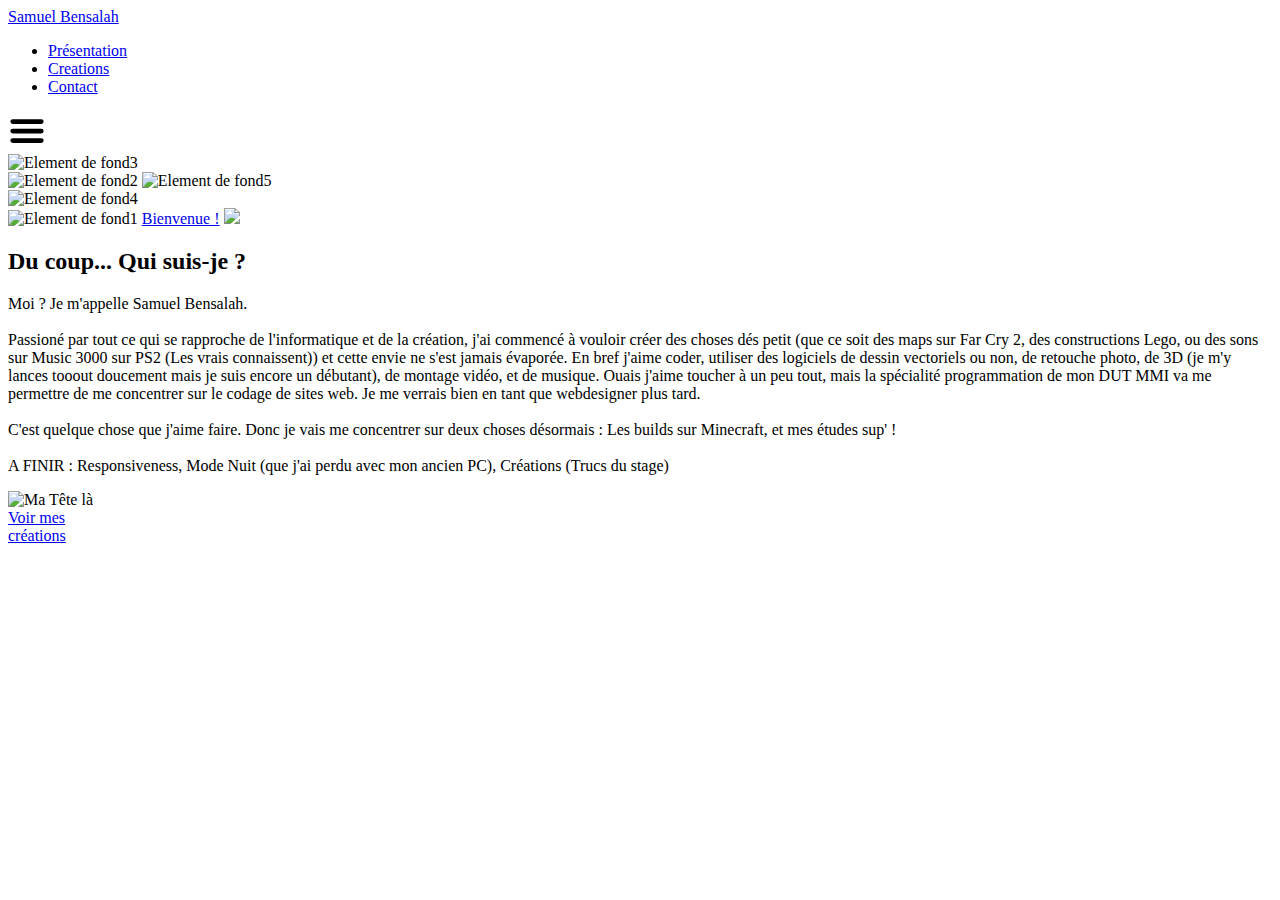
==== index.html @ 0daf7a32 "Update index.html" ====
<!DOCTYPE html>
<html lang="fr">
<head>
    <meta charset="UTF-8">
    <meta http-equiv="X-UA-Compatible" content="IE=edge">
    <meta name="viewport" content="width=device-width, initial-scale=1.0">
    <link rel="stylesheet" href="styles/style.css">
    <title>Portfolio - Sam'</title>
</head>
<body>
    <header>
        <div>
            <a href="#" onclick="return false">Samuel Bensalah</a>
        </div>
        <ul>
            <li><a href="#" class="active">Présentation</a></li>
            <li><a href="creations.html">Creations</a></li>
            <li><a href="contact.html">Contact</a></li>
        </ul>
        <svg class="menubutton" xmlns="http://www.w3.org/2000/svg" width="38" height="38" viewBox="0 0 24 24" fill="none" stroke="#000000" stroke-width="3" stroke-linecap="round" stroke-linejoin="round"><line x1="3" y1="12" x2="21" y2="12"></line><line x1="3" y1="6" x2="21" y2="6"></line><line x1="3" y1="18" x2="21" y2="18"></line></svg>
    </header>

    <section>
        <div id="barrefond"></div>
        <div id="barrefond2"></div>
        <img src="SVG/3.svg" id="forme3" alt="Element de fond3">
        <div id="rondfond"></div>

        <div id="cadrehaut"></div>
        
        <img src="SVG/2.svg" id="forme2" alt="Element de fond2">
        
        
        <img src="img/5.png" id="forme5" alt="Element de fond5">
        <div class="cadrebas" id="cadrebas1"></div>
        <div class="cadrebas" id="cadrebas2"></div>
        <img src="SVG/4.svg" id="forme4" alt="Element de fond4">
        <div class="cadrebas" id="cadrebas3"></div>
        <img src="SVG/1.svg" id="forme1" alt="Element de fond1">
        <a href="#" onclick="return false" id="welcome">Bienvenue !</a>
        <img src="SVG/Dark_theme.svg" id="dark" onclick="JourNuit()">
    </section>

    <!--TRANSITION A FAIRE-->
    <div id="transition">
        <div></div>
        <div></div>
    </div>

    <div class="sec">
        <h2>Du coup... Qui suis-je ?</h2>
        <div class="flex">
            <p>Moi ? Je m'appelle Samuel Bensalah.<br><br>
            Passioné par tout ce qui se rapproche de l'informatique et de la création, j'ai commencé à vouloir créer des choses dés petit
            (que ce soit des maps sur Far Cry 2, des constructions Lego, ou des sons sur Music 3000 sur PS2 (Les vrais connaissent)) et cette 
            envie ne s'est jamais évaporée. En bref j'aime coder, utiliser des logiciels de dessin vectoriels ou non, de retouche photo, 
            de 3D (je m'y lances tooout doucement mais je suis encore un débutant), de montage vidéo, et de musique. Ouais j'aime toucher à un 
            peu tout, mais la spécialité programmation de mon DUT MMI va me permettre de me concentrer sur le codage de sites web. Je me verrais 
            bien en tant que webdesigner plus tard.<br><br>
            C'est quelque chose que j'aime faire. Donc je vais me concentrer sur deux choses désormais : Les builds sur Minecraft, 
            et mes études sup' !<br><br>
            A FINIR : Responsiveness, Mode Nuit (que j'ai perdu avec mon ancien PC), Créations (Trucs du stage)</p>
            <img src="img/Pp_Glitchée2.png" width="50%" alt="Ma Tête là">
        </div>
        
    </div>

    <div class="flex">
        <a href="creations.html" id="creations">Voir mes <br> créations
            <div id="cadreHautGauche"></div>
            <div id="cadreBasDroite"></div>
            <div id="cadreHautDroite"></div>
            <div id="cadreBasGauche"></div>
        </a>
    </div>
</body>
<script>
    let image1 = document.getElementById('forme1');
    let image3 = document.getElementById('forme3');
    let image4 = document.getElementById('forme4');
    let transition = document.getElementById('transition');

    window.addEventListener('scroll', function(){
        let roulette = window.scrollY;
        image3.style.top = roulette * 0.5 + 'px';
        image4.style.transform = 'rotate(45deg) scaleY(0.7) translateX(-' + roulette * 0.75 + 'px)';
        image1.style.transform = 'rotate(45deg) translateX('+ (roulette - 300) + 'px)';
        transition.style.top = roulette + 'px';
        document.querySelector("ul").classList.remove("ouvert")
    })

    function JourNuit(){
        console.log("appuyé");
        document.body.classList.toggle("nuit")
    }

    document.querySelector(".menubutton").addEventListener("click", Menu);

    function Menu(){
        console.log("Menu clicked");
        document.querySelector("ul").classList.toggle("ouvert")
    }
</script>
</html>
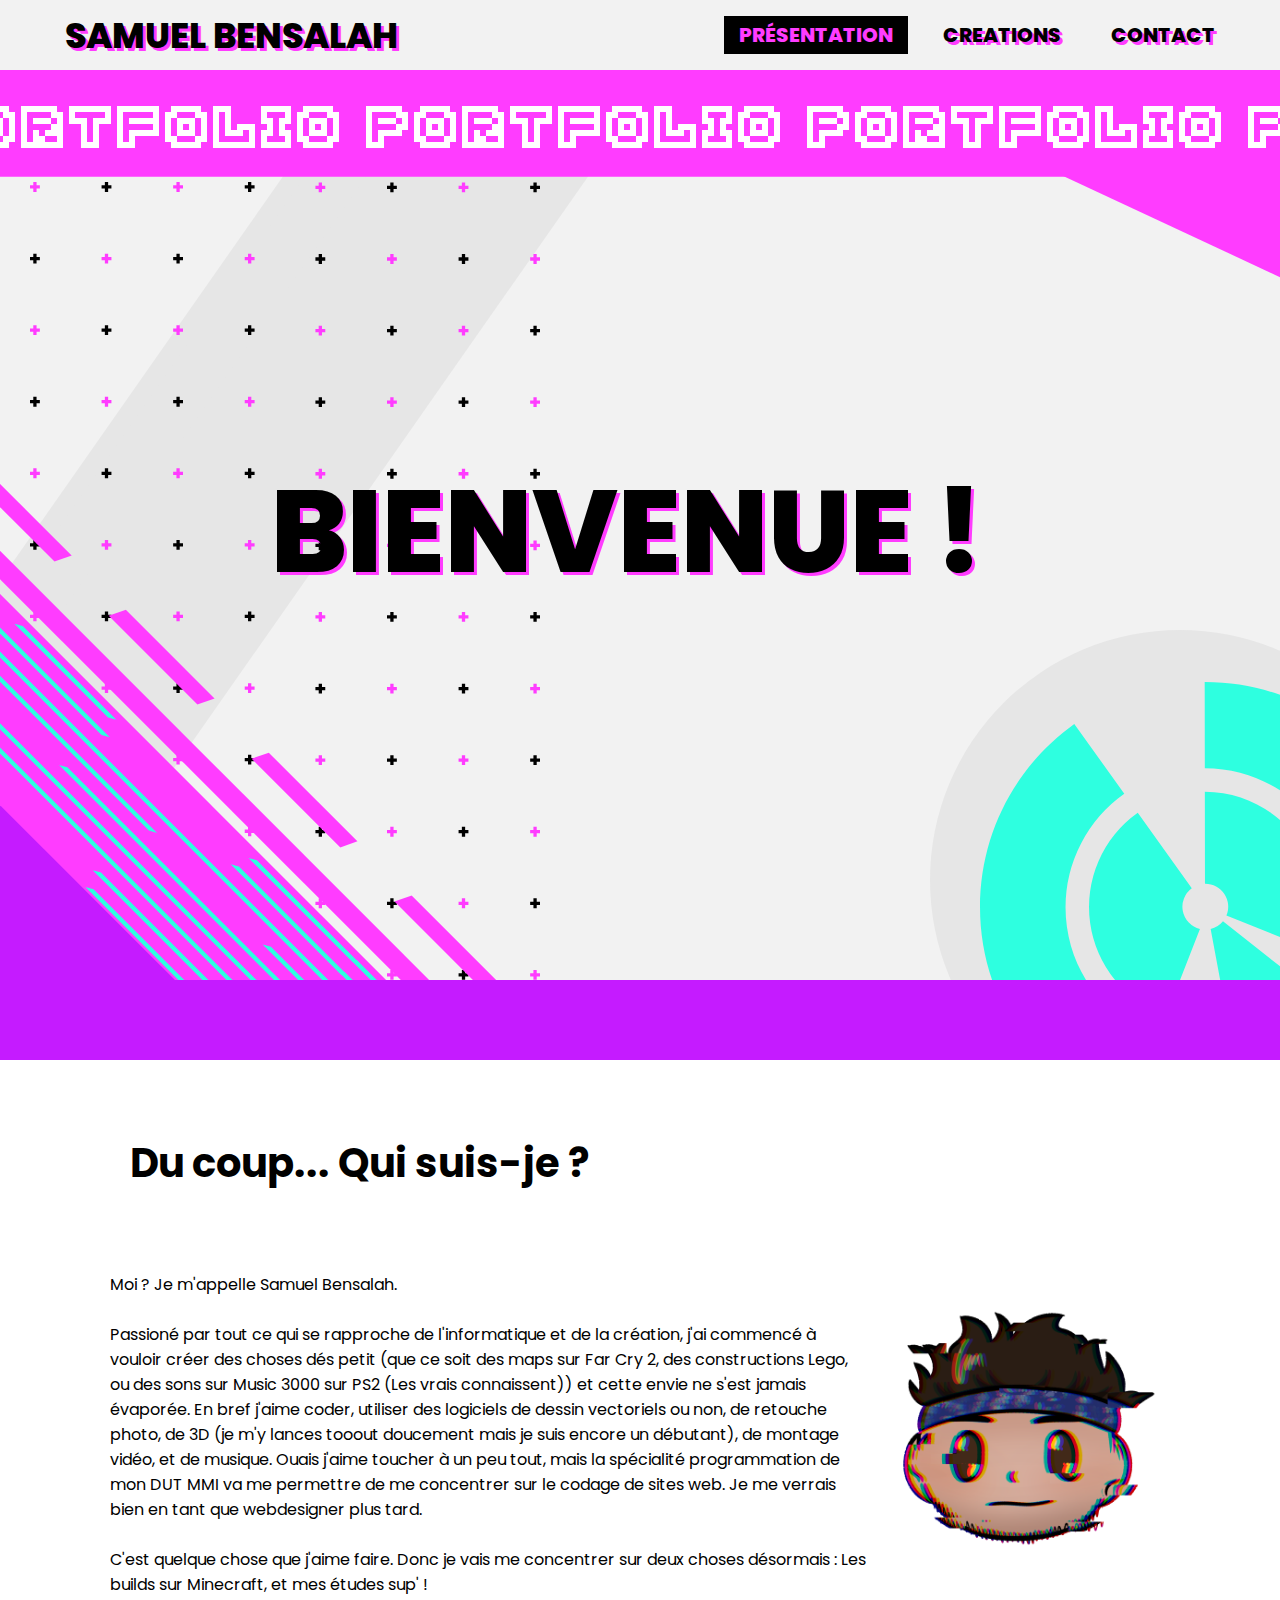
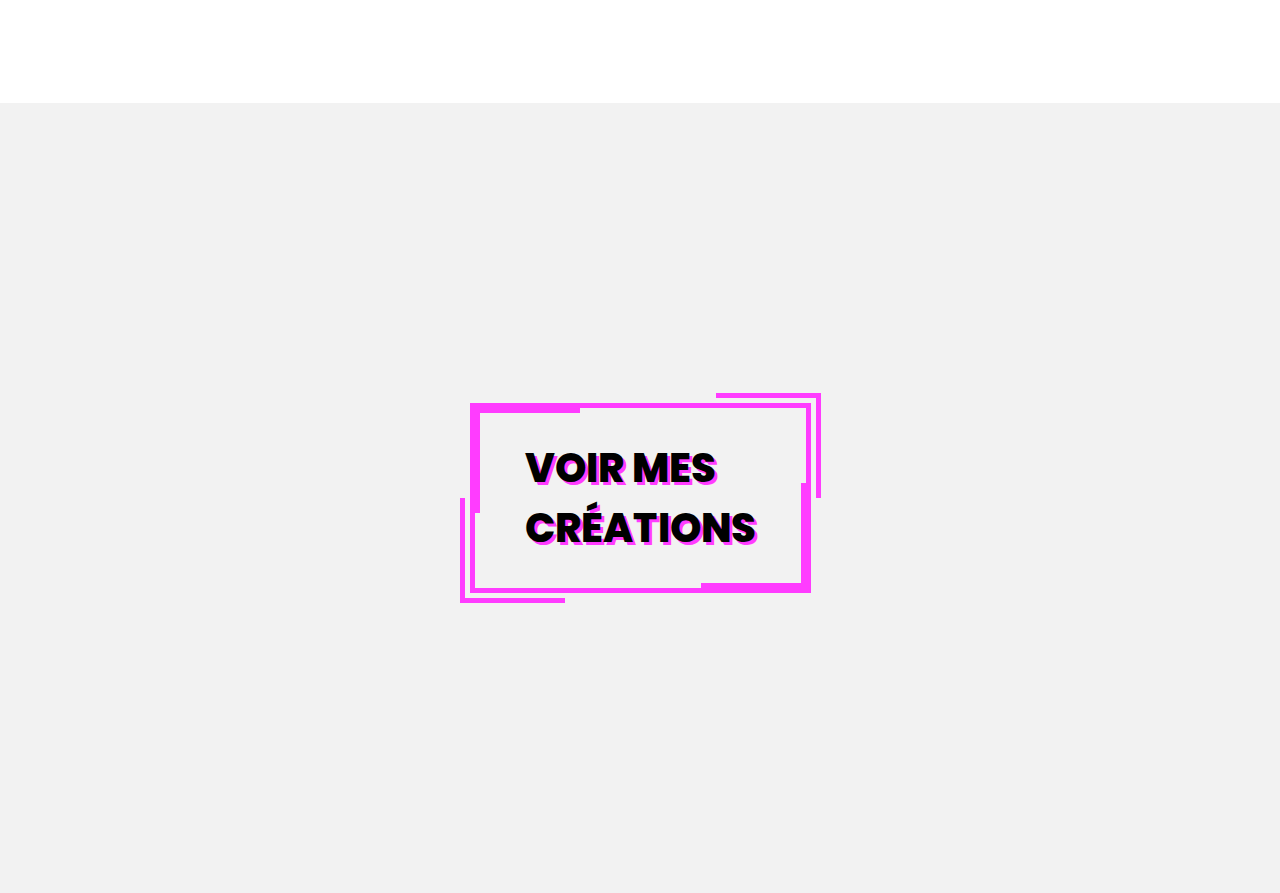
==== commit feef0ef6: "Add files via upload" ====
--- a/index.html
+++ b/index.html
@@ -6,6 +6,203 @@
     <meta name="viewport" content="width=device-width, initial-scale=1.0">
     <link rel="stylesheet" href="styles/style.css">
     <title>Portfolio - Sam'</title>
+
+    <style>
+    .flex>img{
+        min-width: 300px;
+    }
+        /******Section******/
+
+        section{
+            position:relative;
+            height:100vh;
+            width:100%;
+            overflow:hidden;
+        }
+
+        section>div, section>img{
+            position:absolute;
+        }
+
+        .cadrebas{
+            bottom:50px;
+        }
+
+        #cadrebas1{
+            background: #FF3CFF;
+            height: 20px;
+            width: 700px;
+            transform:translate(-135px, -140px) rotate(45deg)
+        }
+
+        #cadrebas2{
+            background: #FF3CFF;
+            height: 150px;
+            width: 560px;
+            transform:translate(-135px, -10px) rotate(45deg)
+        }
+
+        #cadrebas3{
+            background: #C51BFF;
+            height: 130px;
+            width: 250px;
+            transform:translate(-82px, 75px) rotate(45deg);
+        }
+
+        #cadrehaut{
+            background: #FF3CFF;
+            height: 150px;
+            width: 300px;
+            right:-50px;
+            top: -90px;
+            transform: rotate(25deg) scale(2)
+        }
+
+        #barrefond{
+        background: #E6E6E6;
+        width: 250px;
+        height: 1500px;
+        transform: translateY(-210px) rotate(35deg);
+        animation: barrefond1 7s infinite alternate
+        }
+
+        @keyframes barrefond1{
+            0%{transform: translate(0px, -210px) rotate(35deg);}
+            100%{transform:translate(900px, -210px) rotate(35deg);}
+        }
+
+        #barrefond2{
+            background: #E6E6E6;
+            width: 50px;
+            height: 1500px;
+            transform: translateY(-210px) rotate(35deg);
+            animation: barrefond2 8s infinite alternate;
+            }
+
+        @keyframes barrefond2{
+            0%{transform: translate(-200px, -210px) rotate(35deg);}
+            100%{transform:translate(1700px, -210px) rotate(35deg);}
+        }
+
+        #rondfond{
+            background:#E6E6E6;
+            width: 500px;
+            height: 500px;
+            border-radius: 50%;
+            bottom:-150px;
+            right:-150px;
+        }
+
+        #forme1{
+        left: -200px;
+        bottom: 70px;
+        height: 17px;
+        width: 1212px;
+        transform:rotate(45deg);
+        }
+
+
+        #forme2{
+            width: 450px;
+            height: 450px;
+            bottom:-150px;
+            right:-150px;
+            animation: forme2 3s infinite;
+            animation-timing-function: linear;
+
+        }
+
+        @keyframes forme2{
+            0%{transform: rotate(0);}
+            100%{transform: rotate(1turn);}
+        }
+
+        #forme3{
+            top:30px;
+            left:30px;
+            width: 510px;
+            height: 1085px;
+            /*deplacement 90px*/
+        }
+
+        #forme4{
+        bottom:-230px;
+        left:-500px;
+        height: 401px;
+        width: 1614px;
+        transform: rotate(45deg) scaleY(0.7) translateX(0px);
+        /*deplacement 1614px*/
+        }
+
+        #forme5{
+            animation: forme5 7s infinite;
+            animation-timing-function: linear;
+            right: -850px;
+            }
+            
+        @keyframes forme5{
+            0%{transform: rotate(25deg) translate(441px, 100px);}
+            100%{transform: rotate(25deg) translate(0px, 100px);}
+        }
+
+        #welcome{
+            position:absolute;
+            top:40%;
+            left:20vw;
+            font-size:9vw;
+        }
+
+
+        /******Bouton Créations******/
+
+        #creations{
+            position: relative;
+            margin: 0px auto;
+            font-size: 40px;
+            padding: 30px 50px;
+            border: solid 5px #FF3CFF;
+            transition-duration: 0.5s;
+        }
+
+        #creations:hover{
+            text-shadow:0px 0px #FF3CFF;
+            padding: 50px 70px;
+            transition-duration: 0.5s;
+        }
+
+        #creations>div{
+            position:absolute;
+            width: 100px;
+            height: 100px;
+        }
+        #cadreHautGauche{
+            top:0;
+            left:0;
+            border-top: solid 5px #FF3CFF;
+            border-left: solid 5px #FF3CFF;
+        }
+
+        #cadreBasDroite{
+            bottom:0;
+            right:0;
+            border-bottom: solid 5px #FF3CFF;
+            border-right: solid 5px #FF3CFF;
+        }
+
+        #cadreHautDroite{
+            top:-15px;
+            right:-15px;
+            border-top: solid 5px #FF3CFF;
+            border-right: solid 5px #FF3CFF;
+        }
+
+        #cadreBasGauche{
+            bottom:-15px;
+            left: -15px;
+            border-bottom: solid 5px #FF3CFF;
+            border-left: solid 5px #FF3CFF;
+        }
+    </style>
 </head>
 <body>
     <header>
@@ -38,7 +235,8 @@
         <div class="cadrebas" id="cadrebas3"></div>
         <img src="SVG/1.svg" id="forme1" alt="Element de fond1">
         <a href="#" onclick="return false" id="welcome">Bienvenue !</a>
-        <img src="SVG/Dark_theme.svg" id="dark" onclick="JourNuit()">
+        <!--MODE NUIT A FAIRE-->
+        <!--<img src="svg/Dark_theme.svg" id="dark" onclick="JourNuit()">-->
     </section>
 
     <!--TRANSITION A FAIRE-->
@@ -58,8 +256,7 @@
             peu tout, mais la spécialité programmation de mon DUT MMI va me permettre de me concentrer sur le codage de sites web. Je me verrais 
             bien en tant que webdesigner plus tard.<br><br>
             C'est quelque chose que j'aime faire. Donc je vais me concentrer sur deux choses désormais : Les builds sur Minecraft, 
-            et mes études sup' !<br><br>
-            A FINIR : Responsiveness, Mode Nuit (que j'ai perdu avec mon ancien PC), Créations (Trucs du stage)</p>
+            et mes études sup' !</p>
             <img src="img/Pp_Glitchée2.png" width="50%" alt="Ma Tête là">
         </div>
         
@@ -101,4 +298,4 @@
         document.querySelector("ul").classList.toggle("ouvert")
     }
 </script>
-</html>
+</html>--- a/styles/style.css
+++ b/styles/style.css
@@ -0,0 +1,236 @@
+@import url('https://fonts.googleapis.com/css2?family=Poppins:wght@200;300;400;500;600;700;800&display=swap');
+
+body{
+    margin: 0;
+    padding: 0;
+    background:#F2F2F2;
+    font-family: 'Poppins', sans-serif;
+    transition: 0.5s;
+}
+
+/*******************/
+/******Header******/
+/*******************/
+
+header{
+    display:flex;
+    justify-content:space-between;
+    align-items:center;
+    background: #F2F2F2;
+    border-bottom: solid 10px #FF3CFF;
+    padding: 0px 50px;
+    font-size:20px;
+}
+
+header ul{
+    display:flex;
+    align-items:center;
+}
+
+header ul li{
+
+    margin-left:20px;
+    list-style: none;
+}
+
+a{
+    text-decoration: none;
+    color: #000;
+    text-shadow:3px 3px #FF3CFF;
+    font-weight:800;
+    text-transform: uppercase;
+    padding:5px 15px;
+}
+
+a[onclick="return false"]{
+    pointer-events: none;
+    font-size:35px;
+}
+header ul li a:hover,
+header ul li a.active{
+    color: #FF3CFF;
+    background: #000;
+    text-shadow:none;
+    font-weight:800;
+    text-transform: uppercase;
+}
+
+.menubutton{
+    position: absolute;
+    right:-100px;
+}
+
+/*******************/
+/****TRANSITION.****/
+/*******************/
+/*
+#transition{
+    position:absolute;
+    top:0;
+    z-index:100;
+    height: 100vh;
+    width: 100%;
+    overflow:hidden;
+    padding-top:20vh;
+    transform: translateY(100vh);
+    animation-name : transitionStart;
+    animation-duration: 1s;
+    animation-timing-function: ease-in;
+    animation-iteration-count: initial;
+}
+
+@keyframes transitionStart{
+    0%{
+        transform: translateY(-20vh);
+    }
+
+    30%{
+        transform: translateY(-20vh);
+    }
+
+    100%{
+        transform: translateY(100vh);
+    }
+}
+
+#transition>:nth-child(1){
+    position:absolute;
+    overflow:hidden;
+    box-shadow: 15px 0px 10px #000;
+    height: 10vh;
+    width: 110vw;
+    background: #FF3CFF;
+    transform:rotate(3deg) translate(-5vh, -5vh);
+    z-index:10000;
+}
+
+#transition>:nth-child(2){
+    position:absolute;
+    overflow:hidden;
+    height: 100vh;
+    width: 100vw;
+    background: #E6E6E6;
+}
+
+*/
+
+/*******************/
+.sec{
+    background:#fff;
+    padding:10px 100px;
+    padding-bottom:80px;
+    color:#000;
+    border-top: solid 80px #C51BFF;
+}
+
+h2{
+    padding:30px;
+    font-size:40px;
+}
+
+.flex{
+    margin:300px;
+    display:flex;
+    align-items:center;
+    justify-content: space-between;
+}
+
+.sec>.flex{
+    margin:10px;
+}
+
+/*******************/
+/****JOUR / NUIT****/
+/*******************/
+
+#dark{
+    position: absolute;
+    width: 50px;
+    height: 50px;
+    right:50px;
+    top:50px;
+}
+
+body.nuit{
+    background: #171717;
+    transition: 0.5s;
+}
+
+body.nuit>header{
+    background: #171717;
+    border-bottom: solid 10px #F5E314;
+}
+
+body.nuit a{
+    color: #EB7600;
+    text-shadow:3px 3px #F5E314;
+}
+
+body.nuit #cadrebas1{
+    background: #EB7600;
+}
+
+body.nuit #cadrebas2{
+    background: #EB7600;
+}
+
+body.nuit #cadrebas3{
+    background: #F5E314;
+}
+
+body.nuit #cadrehaut{
+    background: #EB7600;
+}
+
+/********************/
+/**** RESPONSIVE ****/
+/********************/
+@media screen and (max-width:815px){
+
+    ul{
+        display:flex;
+        flex-direction: column;
+        align-items: center;
+        position: absolute;
+        background: #FF3CFF;
+        top:0;
+        left:0;
+        width: 100%;
+        height: 100%;
+        z-index:1;
+        margin:0;
+        padding: 0;
+        padding-top:100px;
+        transform: translateY(-100%);
+        transition: 1s;
+    }
+    li{
+        margin-bottom:80px;
+        margin-top:80px;
+        font-size: 2em;
+    }
+
+    .menubutton{
+        position: absolute;
+        right:10px;
+        top: 10px;
+        z-index:2;
+    }
+    .flex{
+        flex-direction: column;
+        margin:60px 10px;
+    }
+
+    .sec{
+        padding:10px;
+    }
+
+    p{
+        font-size: 0.8em;
+    }
+
+    .ouvert{
+        transform: translateY(0%);
+        transition: 1s;
+    }
+}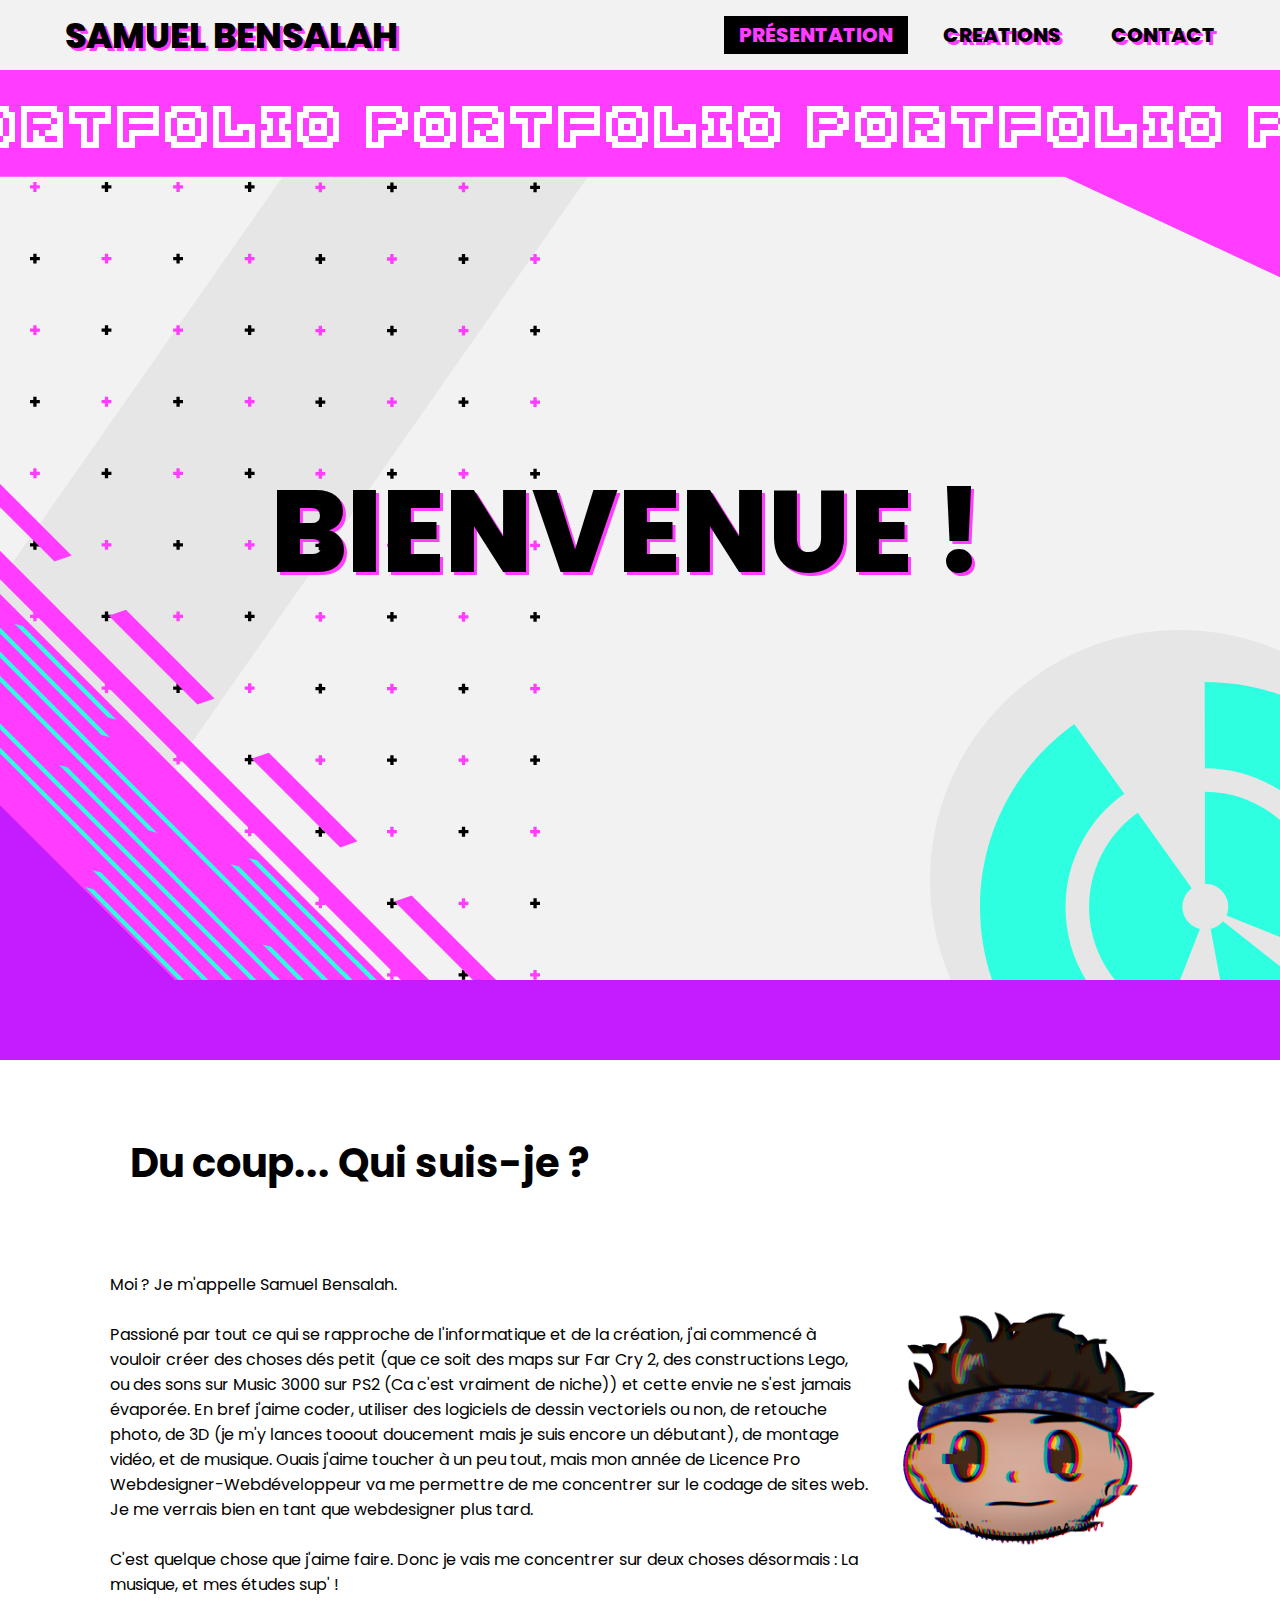
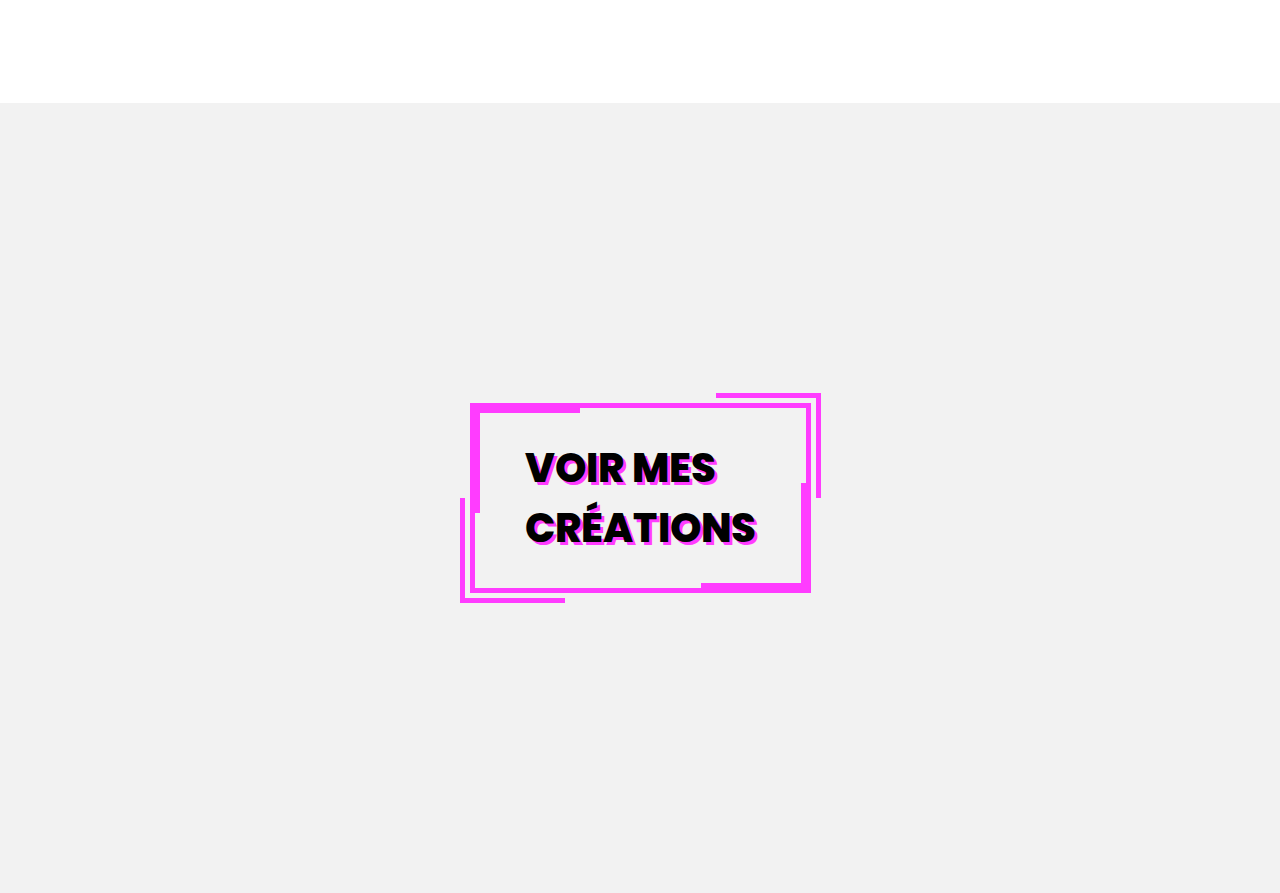
==== commit b0ae3621: "Add files via upload" ====
--- a/index.html
+++ b/index.html
@@ -250,12 +250,12 @@
         <div class="flex">
             <p>Moi ? Je m'appelle Samuel Bensalah.<br><br>
             Passioné par tout ce qui se rapproche de l'informatique et de la création, j'ai commencé à vouloir créer des choses dés petit
-            (que ce soit des maps sur Far Cry 2, des constructions Lego, ou des sons sur Music 3000 sur PS2 (Les vrais connaissent)) et cette 
+            (que ce soit des maps sur Far Cry 2, des constructions Lego, ou des sons sur Music 3000 sur PS2 (Ca c'est vraiment de niche)) et cette 
             envie ne s'est jamais évaporée. En bref j'aime coder, utiliser des logiciels de dessin vectoriels ou non, de retouche photo, 
             de 3D (je m'y lances tooout doucement mais je suis encore un débutant), de montage vidéo, et de musique. Ouais j'aime toucher à un 
-            peu tout, mais la spécialité programmation de mon DUT MMI va me permettre de me concentrer sur le codage de sites web. Je me verrais 
+            peu tout, mais mon année de Licence Pro Webdesigner-Webdéveloppeur va me permettre de me concentrer sur le codage de sites web. Je me verrais 
             bien en tant que webdesigner plus tard.<br><br>
-            C'est quelque chose que j'aime faire. Donc je vais me concentrer sur deux choses désormais : Les builds sur Minecraft, 
+            C'est quelque chose que j'aime faire. Donc je vais me concentrer sur deux choses désormais : La musique, 
             et mes études sup' !</p>
             <img src="img/Pp_Glitchée2.png" width="50%" alt="Ma Tête là">
         </div>
--- a/styles/style.css
+++ b/styles/style.css
@@ -58,6 +58,7 @@
 .menubutton{
     position: absolute;
     right:-100px;
+    display: none;
 }
 
 /*******************/
@@ -215,6 +216,7 @@
         right:10px;
         top: 10px;
         z-index:2;
+        display: block;
     }
     .flex{
         flex-direction: column;
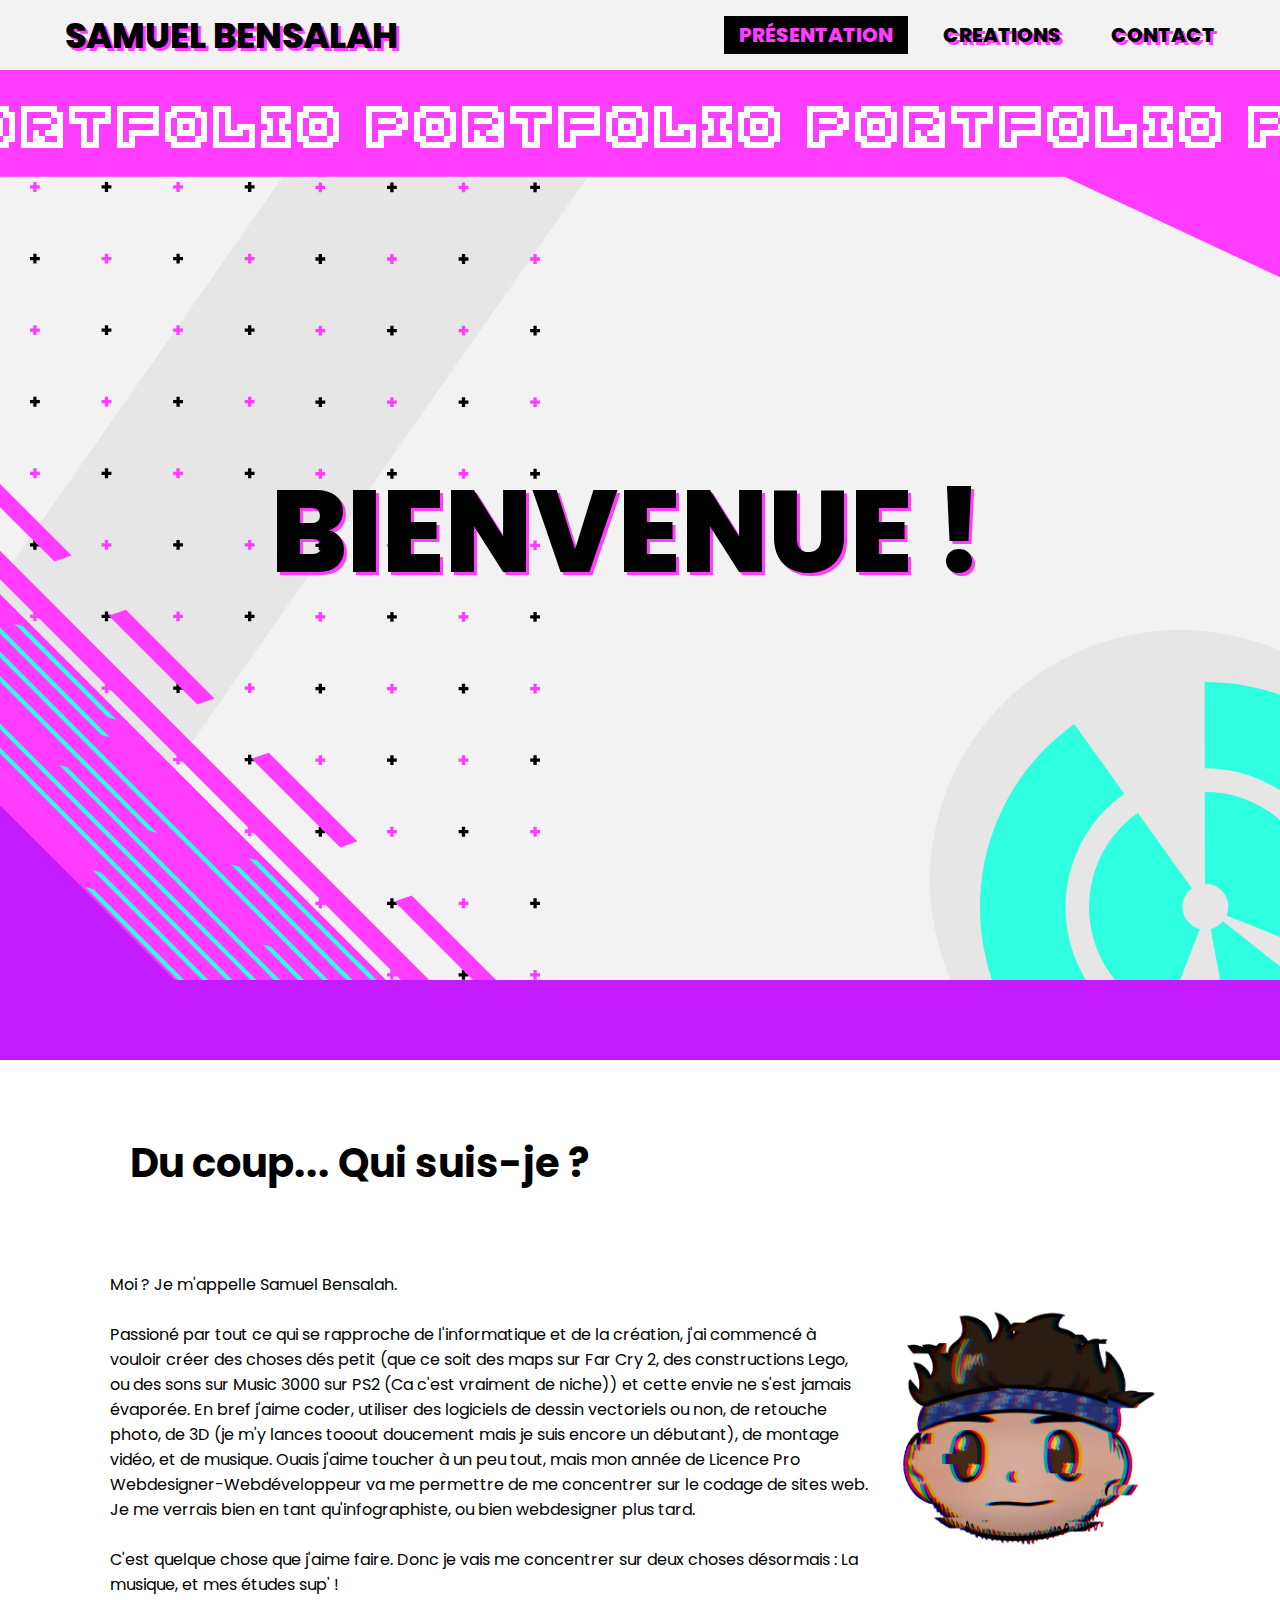
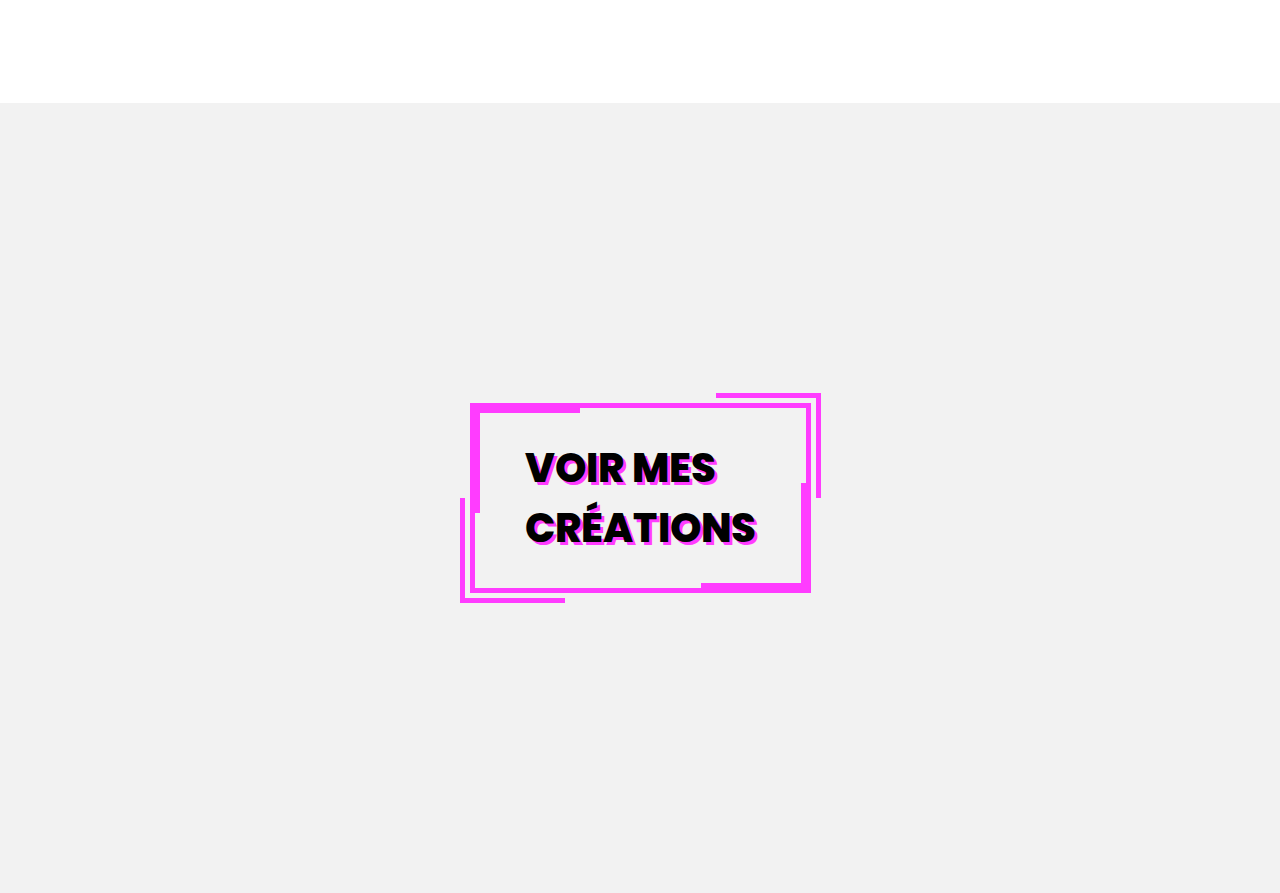
==== commit 7a020a35: "Add files via upload" ====
--- a/index.html
+++ b/index.html
@@ -254,7 +254,7 @@
             envie ne s'est jamais évaporée. En bref j'aime coder, utiliser des logiciels de dessin vectoriels ou non, de retouche photo, 
             de 3D (je m'y lances tooout doucement mais je suis encore un débutant), de montage vidéo, et de musique. Ouais j'aime toucher à un 
             peu tout, mais mon année de Licence Pro Webdesigner-Webdéveloppeur va me permettre de me concentrer sur le codage de sites web. Je me verrais 
-            bien en tant que webdesigner plus tard.<br><br>
+            bien en tant qu'infographiste, ou bien webdesigner plus tard.<br><br>
             C'est quelque chose que j'aime faire. Donc je vais me concentrer sur deux choses désormais : La musique, 
             et mes études sup' !</p>
             <img src="img/Pp_Glitchée2.png" width="50%" alt="Ma Tête là">
